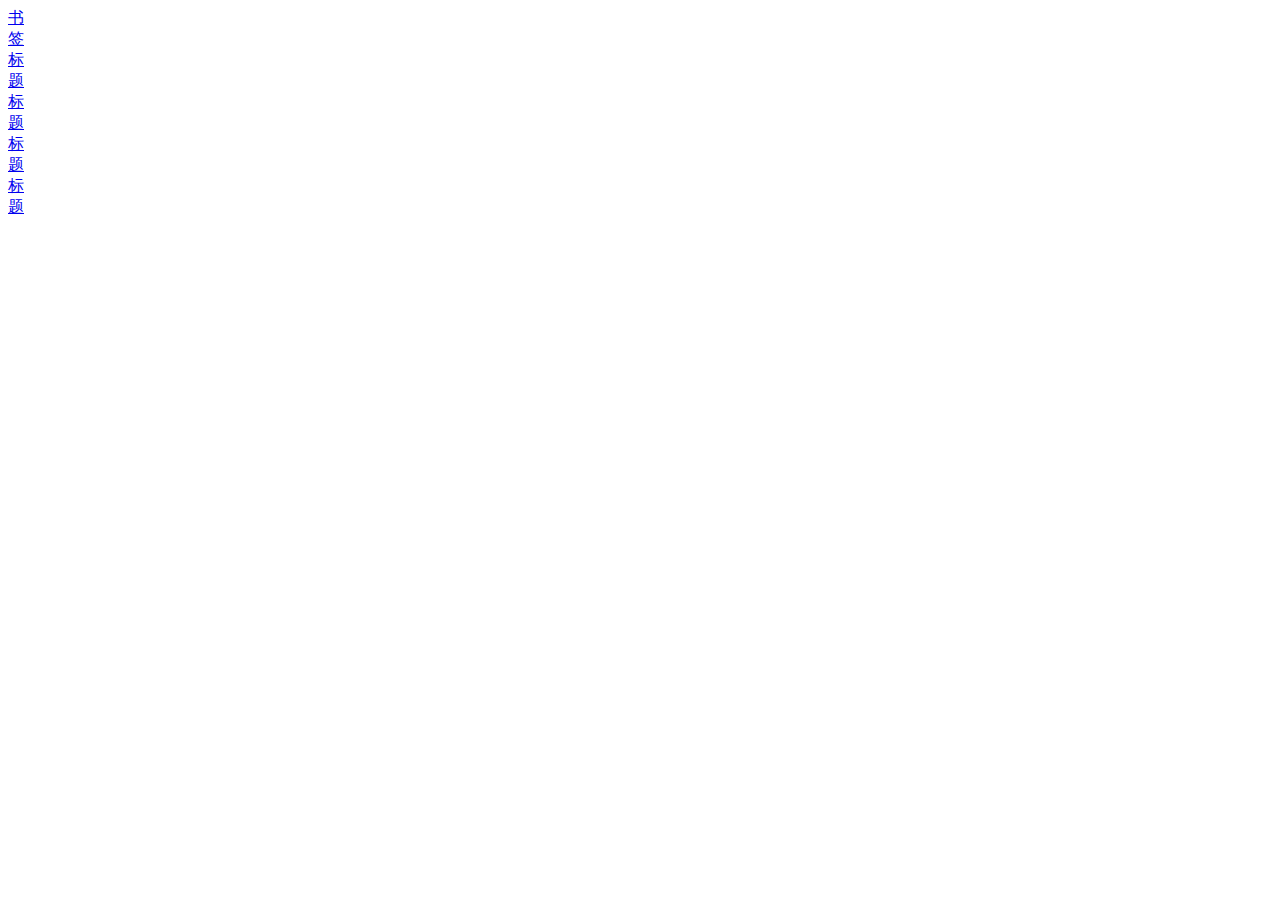
==== index.html @ b79f6614 "Create index.html" ====
<!DOCTYPE html>
<html>
	<head>
		<meta charset="utf-8" />
		<title>Bookmark</title>
		<!-- 导入 Swiper's CSS -->
		<link rel="stylesheet" href="css/swiper.min.css">
		<link rel="stylesheet" href="css/index.css" />
	</head>
	<body>
		<!-- Swiper -->
		<div class="swiper-container">
			<div class="swiper-wrapper">
				<div class="swiper-slide">
					<a href="#">书</br>签</a>
				</div>
				<div class="swiper-slide">
					<a href="#">标</br>题</a>
				</div>
				<div class="swiper-slide">
					<a href="#">标</br>题</a>
				</div>
				<div class="swiper-slide">
					<a href="#">标</br>题</a>
				</div>
				<div class="swiper-slide">
					<a href="#">标</br>题</a>
				</div>
			</div>
		</div>
		<!-- Swiper JS -->
		<script src="js/swiper.min.js"></script>

		<script>
			<!-- 初始化 Swiper -->
			var swiper = new Swiper('.swiper-container', {
				pagination: '.swiper-pagination', //分页
				slidesPerView: 4, //页面可视窗
				paginationClickable: true, //分页可点击
				spaceBetween: 0, //空间间隙
			});
		</script>
	</body>
</html>
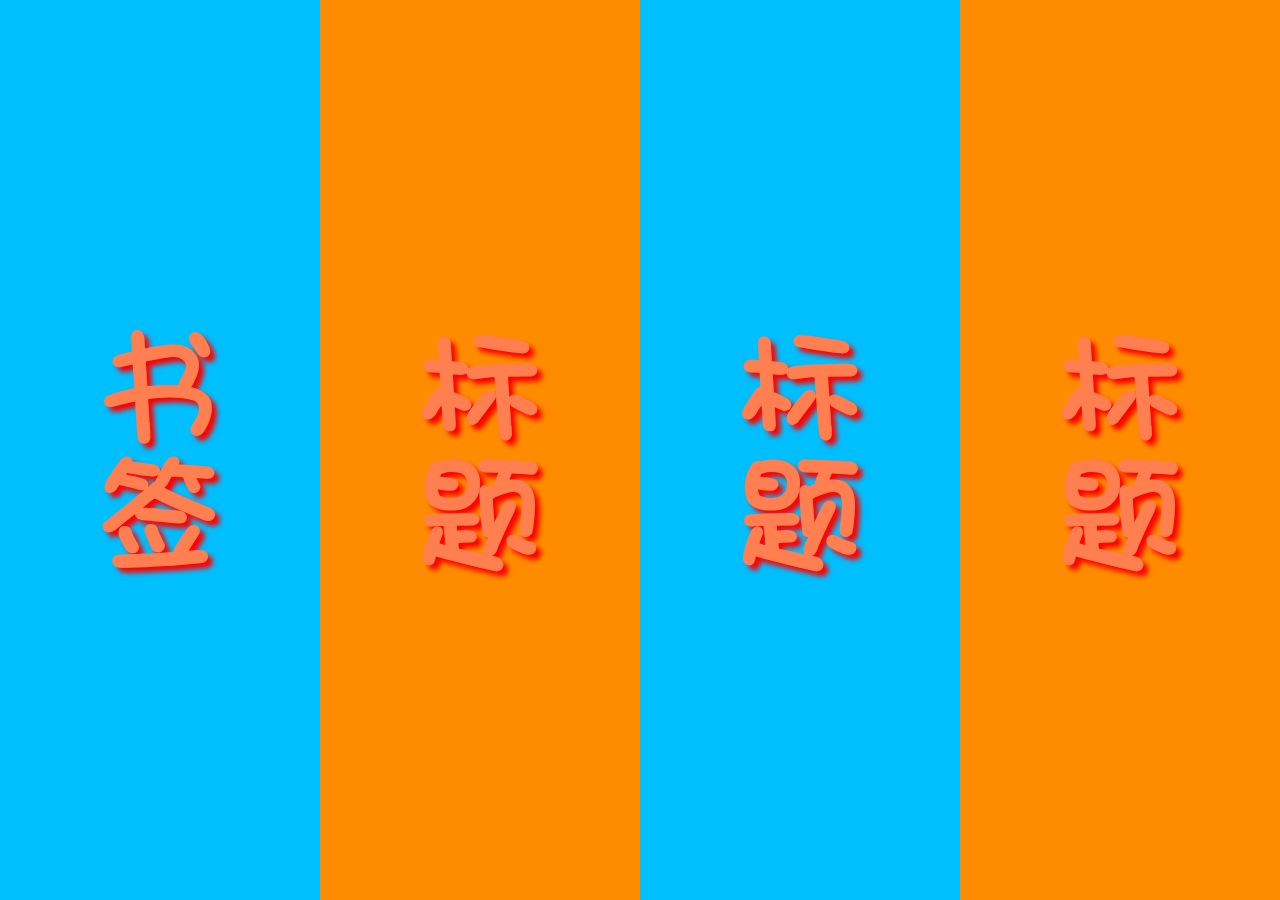
==== commit 4b78a7a1: "Update index.html" ====
--- a/index.html
+++ b/index.html
@@ -1,44 +1,44 @@
 <!DOCTYPE html>
 <html>
-	<head>
-		<meta charset="utf-8" />
-		<title>Bookmark</title>
-		<!-- 导入 Swiper's CSS -->
-		<link rel="stylesheet" href="css/swiper.min.css">
-		<link rel="stylesheet" href="css/index.css" />
-	</head>
-	<body>
-		<!-- Swiper -->
-		<div class="swiper-container">
-			<div class="swiper-wrapper">
-				<div class="swiper-slide">
-					<a href="#">书</br>签</a>
-				</div>
-				<div class="swiper-slide">
-					<a href="#">标</br>题</a>
-				</div>
-				<div class="swiper-slide">
-					<a href="#">标</br>题</a>
-				</div>
-				<div class="swiper-slide">
-					<a href="#">标</br>题</a>
-				</div>
-				<div class="swiper-slide">
-					<a href="#">标</br>题</a>
-				</div>
-			</div>
-		</div>
-		<!-- Swiper JS -->
-		<script src="js/swiper.min.js"></script>
+    <head>
+        <meta charset="utf-8" />
+        <title>Bookmark</title>
+        <!-- 导入 Swiper's CSS -->
+        <link rel="stylesheet" href="css/swiper.min.css">
+        <link rel="stylesheet" href="css/index.css" />
+    </head>
+    <body>
+        <!-- Swiper -->
+        <div class="swiper-container">
+            <div class="swiper-wrapper">
+                <div class="swiper-slide">
+                    <a href="/bk">书</br>签</a>
+                </div>
+                <div class="swiper-slide">
+                    <a href="#">标</br>题</a>
+                </div>
+                <div class="swiper-slide">
+                    <a href="#">标</br>题</a>
+                </div>
+                <div class="swiper-slide">
+                    <a href="#">标</br>题</a>
+                </div>
+                <div class="swiper-slide">
+                    <a href="#">标</br>题</a>
+                </div>
+            </div>
+        </div>
+        <!-- Swiper JS -->
+        <script src="js/swiper.min.js"></script>
 
-		<script>
-			<!-- 初始化 Swiper -->
-			var swiper = new Swiper('.swiper-container', {
-				pagination: '.swiper-pagination', //分页
-				slidesPerView: 4, //页面可视窗
-				paginationClickable: true, //分页可点击
-				spaceBetween: 0, //空间间隙
-			});
-		</script>
-	</body>
+        <script>
+            <!-- 初始化 Swiper -->
+            var swiper = new Swiper('.swiper-container', {
+                pagination: '.swiper-pagination', //分页
+                slidesPerView: 4, //页面可视窗
+                paginationClickable: true, //分页可点击
+                spaceBetween: 0, //空间间隙
+            });
+        </script>
+    </body>
 </html>
--- a/css/index.css
+++ b/css/index.css
@@ -0,0 +1,62 @@
+/* 导入字体 */
+@font-face {
+    font-family: 华康少女体;
+    src: url("../media/华康少女体.ttf");
+}
+
+html,
+body {
+    position: relative;
+    height: 100%;
+}
+
+body {
+    background: #eee;
+    font-family: Helvetica Neue, Helvetica, Arial, sans-serif;
+    font-size: 14px;
+    color: #000;
+    margin: 0;
+    padding: 0;
+}
+
+.swiper-container {
+    width: 100%;
+    min-width: 1120px;
+    height: 100%;
+}
+
+.swiper-slide {
+    text-align: center;
+    font-size: 18px;
+    background: #fff;
+    /* 中心幻灯片文本垂直 */
+    display: -webkit-box;
+    display: -ms-flexbox;
+    display: -webkit-flex;
+    display: flex;
+    -webkit-box-pack: center;
+    -ms-flex-pack: center;
+    -webkit-justify-content: center;
+    justify-content: center;
+    -webkit-box-align: center;
+    -ms-flex-align: center;
+    -webkit-align-items: center;
+    align-items: center;
+}
+
+.swiper-slide a {
+    text-decoration: none;
+    color: coral;
+    font-size: 128px;
+    font-family: "华康少女体";
+    font-weight: bold;
+    text-shadow: 5px 5px 5px #FF0000;
+}
+
+.swiper-slide:nth-child(odd) {
+    background-color: deepskyblue;
+}
+
+.swiper-slide:nth-child(even) {
+    background-color: darkorange;
+}
